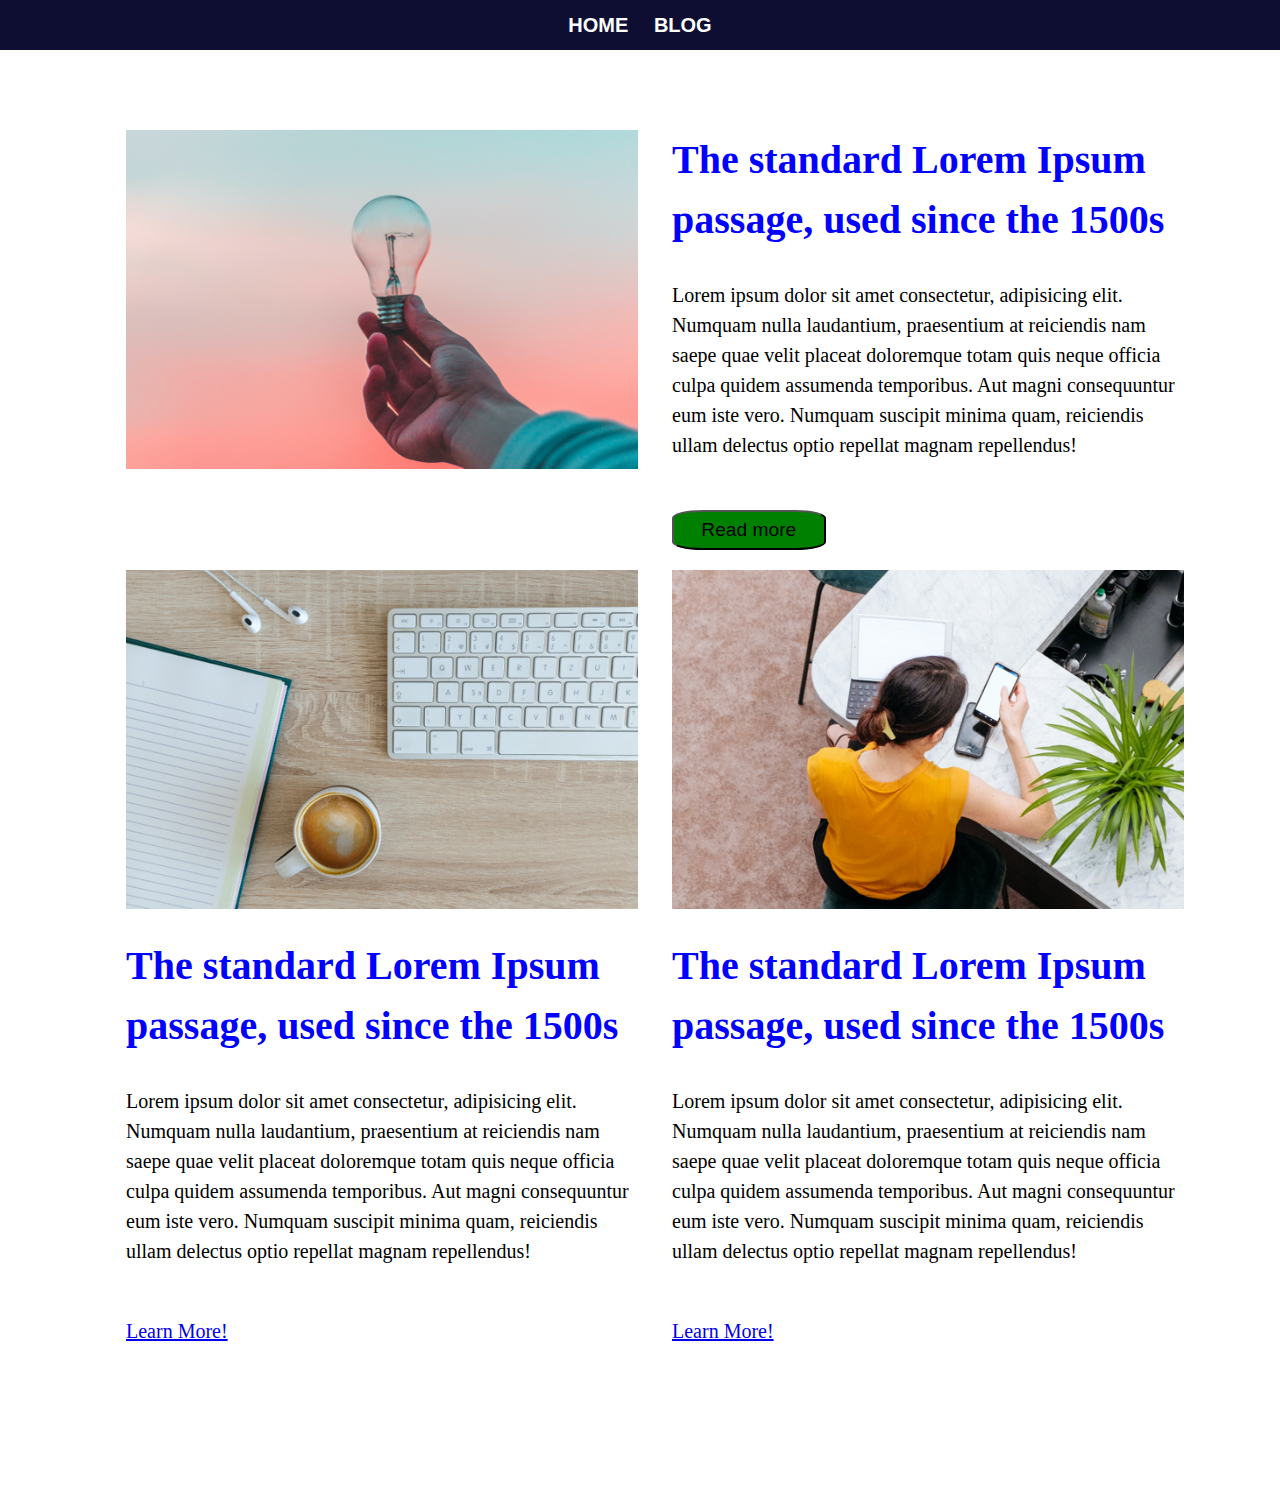
==== blog.html @ 17b03337 "create blog with html & css fundamentals" ====
<!DOCTYPE html>
<html lang="en">

<head>
    <meta charset="UTF-8">
    <meta http-equiv="X-UA-Compatible" content="IE=edge">
    <meta name="viewport" content="width=device-width, initial-scale=1.0">
    <title>Document</title>
    <link rel="stylesheet" href="assets/stylesheet/blog.css">
</head>

<body class="body_space">
    <header>
        <nav>
            <a href="index.html">HOME</a>
            <a href="blog.html" target="_blank">BLOG</a>
        </nav>

    </header>
    <main>
        <article>

            <section class="container">
                <div class="blog_box">
                    <img class="width_original" src="assets/media/img/pic01.png" alt="bulb image">
                </div>

                <div class="blog_box">
                    <h2 class="blog_h2">The standard Lorem Ipsum passage, used since the 1500s

                    </h2>
                    <p>Lorem ipsum dolor sit amet consectetur, adipisicing elit. Numquam nulla laudantium, praesentium
                        at
                        reiciendis nam saepe quae velit placeat doloremque totam quis neque officia culpa quidem
                        assumenda
                        temporibus. Aut magni consequuntur eum iste vero. Numquam suscipit minima quam, reiciendis ullam
                        delectus optio repellat magnam repellendus!</p>

                    <button>Read more</button>


                </div>
            </section>
            <section class="container">
                <div class="blog_box">
                    <img class="width_original" src="assets/media/img/pic02.png" alt="bulb image">
                </div>

                <div class="blog_box">
                    <img class="width_original" src="assets/media/img/pic03.png" alt="bulb image">
                </div>

            </section>


            <section class="container">
                <div class="blog_box">
                    <h2 class="blog_h2">The standard Lorem Ipsum passage, used since the 1500s

                    </h2>
                    <p>Lorem ipsum dolor sit amet consectetur, adipisicing elit. Numquam nulla laudantium, praesentium
                        at
                        reiciendis nam saepe quae velit placeat doloremque totam quis neque officia culpa quidem
                        assumenda
                        temporibus. Aut magni consequuntur eum iste vero. Numquam suscipit minima quam, reiciendis ullam
                        delectus optio repellat magnam repellendus!</p>


                    <a href="#">
                        <p>Learn More!</p>
                    </a>
                </div>

                <div class="blog_box">

                    <h2 class="blog_h2">The standard Lorem Ipsum passage, used since the 1500s

                    </h2>
                    <p>Lorem ipsum dolor sit amet consectetur, adipisicing elit. Numquam nulla laudantium, praesentium
                        at
                        reiciendis nam saepe quae velit placeat doloremque totam quis neque officia culpa quidem
                        assumenda
                        temporibus. Aut magni consequuntur eum iste vero. Numquam suscipit minima quam, reiciendis ullam
                        delectus optio repellat magnam repellendus!</p>
                    <a href="#">
                        <p>Learn More!</p>
                    </a>
                </div>

                </div>
            </section>
        </article>
    </main>
</body>

</html>
---- assets/stylesheet/blog.css ----
/* http://meyerweb.com/eric/tools/css/reset/ 
   v2.0 | 20110126
   License: none (public domain)
*/

html, body, div, span, applet, object, iframe,
h1, h2, h3, h4, h5, h6, p, blockquote, pre,
a, abbr, acronym, address, big, cite, code,
del, dfn, em, img, ins, kbd, q, s, samp,
small, strike, strong, sub, sup, tt, var,
b, u, i, center,
dl, dt, dd, ol, ul, li,
fieldset, form, label, legend,
table, caption, tbody, tfoot, thead, tr, th, td,
article, aside, canvas, details, embed, 
figure, figcaption, footer, header, hgroup, 
menu, nav, output, ruby, section, summary,
time, mark, audio, video {
	margin: 0;
	padding: 0;
	border: 0;
	font-size: 100%;
	font: inherit;
	vertical-align: baseline;
}
/* HTML5 display-role reset for older browsers */
article, aside, details, figcaption, figure, 
footer, header, hgroup, menu, nav, section {
	display: block;
}
body {
	line-height: 1;
}
ol, ul {
	list-style: none;
}
blockquote, q {
	quotes: none;
}
blockquote:before, blockquote:after,
q:before, q:after {
	content: '';
	content: none;
}
table {
	border-collapse: collapse;
	border-spacing: 0;
}


/* ------------ code from here----------- */







body {
    line-height: 1.5;
    text-align: center;
    }


nav {
        background-color: rgb(14, 14, 51);
        text-align: center;
        font-size: 20px;
        font-weight: bold;
        padding: 10px;
        word-spacing: 20px;
        font-family: 'Franklin Gothic Medium', 'Arial Narrow', Arial, sans-serif;
        color: white;
        margin-bottom: 80px;
    }
        


nav a {
    color: white;
    text-decoration: none;
}
/* 
div {
   display: inline-block;
} */

.container {
    width: 100%;
    /* display: inline-block; */
    margin: 20px 60px 20px 0px;
}


.width_original {
    width: 100%;
    
}


.blog_box {
    width: 40%;
    display: inline-block;
     text-align: left;
     vertical-align: top;
     padding: 0%;
     margin-left: 30px;
     display: inline-block;
}
.blog_h2 {
    font-size: 40px;
    color: blue;
    font-weight: bold;
    margin: 0%;
    padding: 0%;
    margin-bottom: 30px;
}
.blog_box p {
    font-size: 20px;
    margin-bottom: 50px;
}
.blog_box button{
    width: 30%;
    height: 40px;
    background-color: green;
    border-radius: 20%;
    font-size: 120%;
}
.body_space {
    margin-bottom: 100px;
}
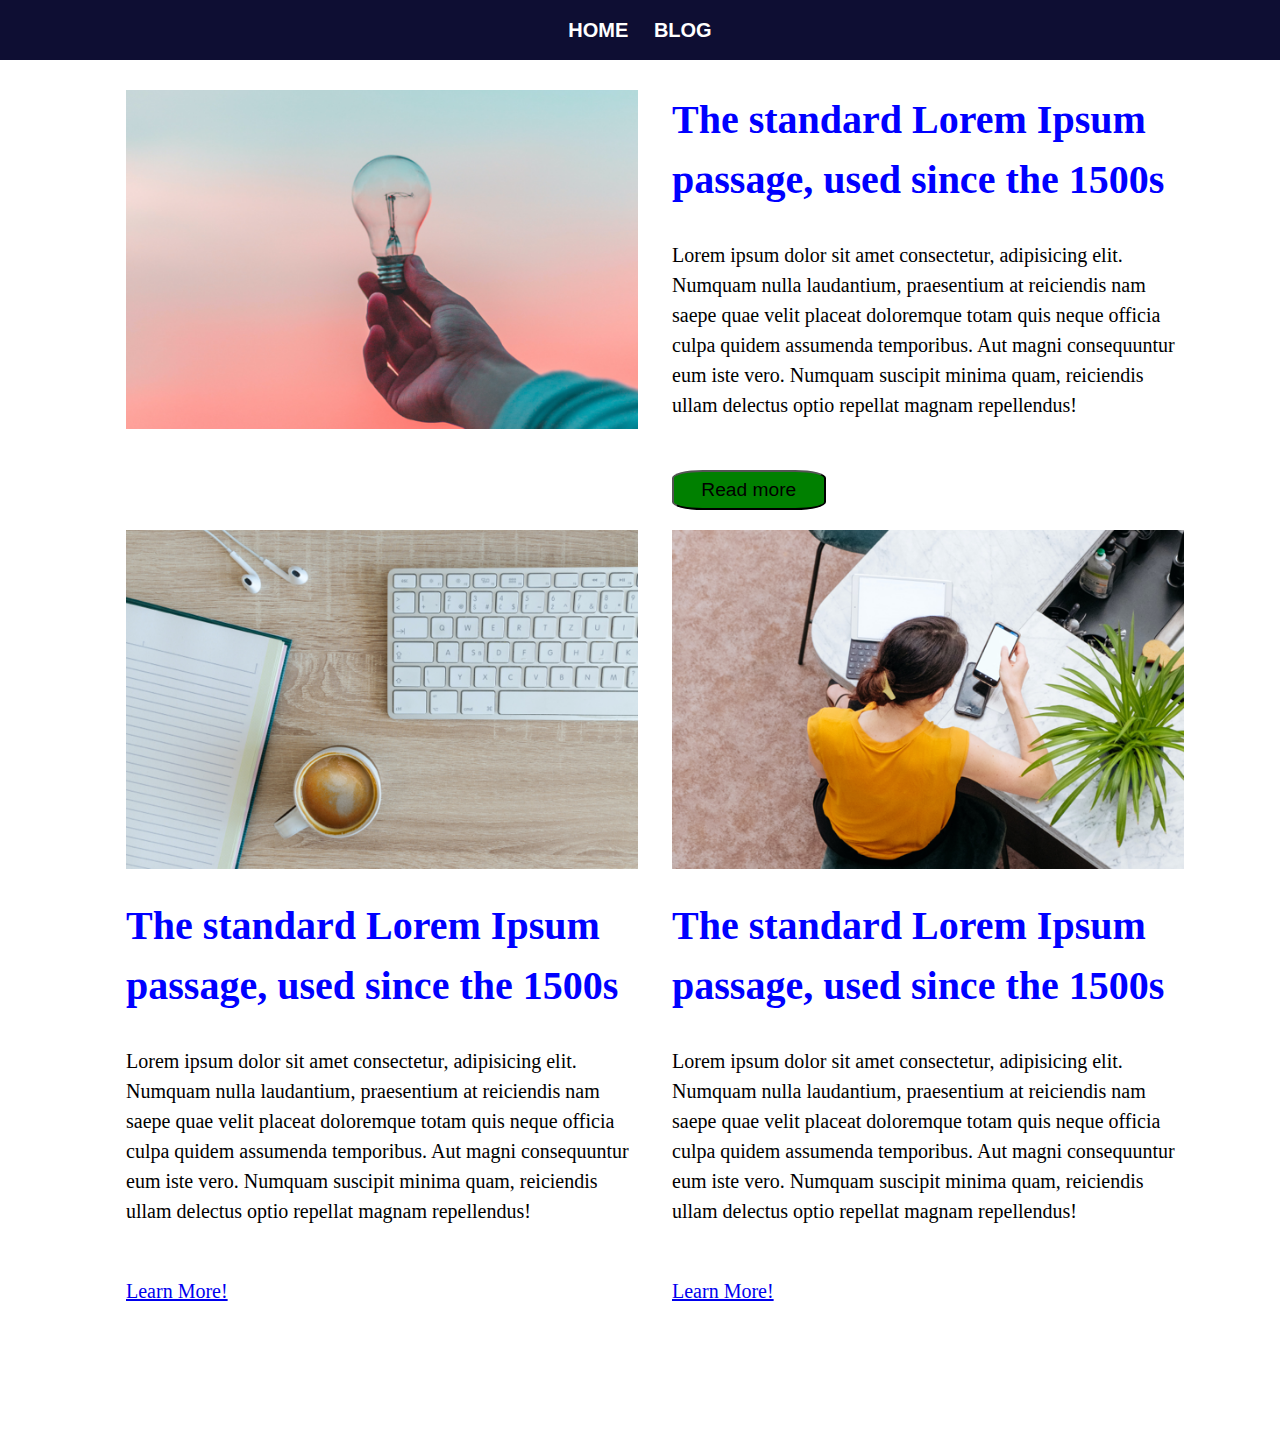
==== commit 35924e8f: "modify index.html" ====
--- a/blog.html
+++ b/blog.html
@@ -6,21 +6,23 @@
     <meta http-equiv="X-UA-Compatible" content="IE=edge">
     <meta name="viewport" content="width=device-width, initial-scale=1.0">
     <title>Document</title>
-    <link rel="stylesheet" href="assets/stylesheet/blog.css">
+    <link rel="stylesheet" href="assets/stylesheet/style.css">
 </head>
 
-<body class="body_space">
+<body class="body_bottom_space">
     <header>
         <nav>
             <a href="index.html">HOME</a>
             <a href="blog.html" target="_blank">BLOG</a>
         </nav>
 
+        <!-- <h1>HTML CSS CHECKPOINT-1</h1> -->
+
     </header>
     <main>
         <article>
 
-            <section class="container">
+            <section class="blog_container">
                 <div class="blog_box">
                     <img class="width_original" src="assets/media/img/pic01.png" alt="bulb image">
                 </div>
@@ -38,10 +40,10 @@
 
                     <button>Read more</button>
 
-
                 </div>
             </section>
-            <section class="container">
+
+            <section class="blog_container">
                 <div class="blog_box">
                     <img class="width_original" src="assets/media/img/pic02.png" alt="bulb image">
                 </div>
@@ -53,7 +55,7 @@
             </section>
 
 
-            <section class="container">
+            <section class="blog_container">
                 <div class="blog_box">
                     <h2 class="blog_h2">The standard Lorem Ipsum passage, used since the 1500s
 
--- a/assets/stylesheet/style.css
+++ b/assets/stylesheet/style.css
@@ -0,0 +1,242 @@
+/* http://meyerweb.com/eric/tools/css/reset/ 
+   v2.0 | 20110126
+   License: none (public domain)
+*/
+
+html, body, div, span, applet, object, iframe,
+h1, h2, h3, h4, h5, h6, p, blockquote, pre,
+a, abbr, acronym, address, big, cite, code,
+del, dfn, em, img, ins, kbd, q, s, samp,
+small, strike, strong, sub, sup, tt, var,
+b, u, i, center,
+dl, dt, dd, ol, ul, li,
+fieldset, form, label, legend,
+table, caption, tbody, tfoot, thead, tr, th, td,
+article, aside, canvas, details, embed, 
+figure, figcaption, footer, header, hgroup, 
+menu, nav, output, ruby, section, summary,
+time, mark, audio, video {
+	margin: 0;
+	padding: 0;
+	border: 0;
+	font-size: 100%;
+	font: inherit;
+	vertical-align: baseline;
+}
+/* HTML5 display-role reset for older browsers */
+article, aside, details, figcaption, figure, 
+footer, header, hgroup, menu, nav, section {
+	display: block;
+}
+body {
+	line-height: 1;
+}
+ol, ul {
+	list-style: none;
+}
+blockquote, q {
+	quotes: none;
+}
+blockquote:before, blockquote:after,
+q:before, q:after {
+	content: '';
+	content: none;
+}
+table {
+	border-collapse: collapse;
+	border-spacing: 0;
+}
+
+
+/* ------------ code from here----------- */
+
+
+
+
+/*---------for exercise 1 style below --------*/
+
+
+body {
+    line-height: 1.5;
+    text-align: center;
+    }
+
+.h1 {
+    font-size: 40px;
+    /* font-weight: bold; */
+    font-family: 'Franklin Gothic Medium', 'Arial Narrow', Arial, sans-serif;
+    margin: 40px;
+    }
+
+.h2{
+     font-size: 30px;
+     font-weight: 500;
+     margin: 20px;
+ }   
+ 
+ 
+span {
+    display: inline-block;
+}
+
+.Exercise1_box {
+    width: 150px;
+    height: 150px;
+    background-color: #99d8ca;
+    border: 15px solid #5873e2;
+    box-shadow: 0 0 0 5px #0d1430, 0 0 0 20px #90ffa9 ;    
+    margin: 20px;
+    border-radius: 1%;
+
+}
+
+div {
+    display: inline-block;
+}
+
+
+.circle_box {
+    height: 20px;
+    width: 20px;
+    border-radius: 50%;
+    background-color: rgba(77, 79, 190, 0.863);
+    border: 1px solid rgb(4, 1, 20);
+    vertical-align: middle;
+}
+
+.gap {
+    word-spacing: 20px;
+}
+.margin {
+    margin-left: 20px;
+}
+.content_color {
+    background-color: #99d8ca;
+}
+.padding_color {
+    background-color: #0d1430;
+}
+.border_color {
+    background-color: #90ffa9;
+}
+.margin_color {
+    background-color: #5873e2;
+}
+
+nav {
+    background-color: rgb(14, 14, 51);
+    text-align: center;
+    font-size: 20px;
+    font-weight: bold;
+    padding: 15px;
+    word-spacing: 20px;
+    font-family: 'Franklin Gothic Medium', 'Arial Narrow', Arial, sans-serif;
+    color: white;
+    margin-bottom: 30px;
+}
+
+nav a {
+    color: white;
+    text-decoration: none;
+}
+
+
+.hr {
+   
+    margin: 40px 60px;
+    border-top: 2px dotted rgb(180, 167, 167);
+}
+
+
+
+
+/*---------for exercise 1 style above --------*/
+
+/*---------for exercise 2 style below --------*/
+
+
+.container {
+    width: 660px;
+    /* font-size: 0px; */
+    /* border: 1px solid black; */
+    margin-bottom: 30px;
+    margin-top: 30px;
+} 
+
+.child {                                                                          
+    width: 200px;
+    height: 180px;
+    margin: 10px;
+    /* border: 1px solid black; */
+    background-color: rgb(202, 202, 202);
+    box-sizing: border-box;
+}          
+
+.border1px {
+    border: 2px solid black;
+}
+.font_size_zero {
+    font-size: 0px;
+}
+
+#text_align_left {
+    text-align: left;
+}
+h3 {
+    margin: 30px;
+    font-size: 20px;
+}
+
+
+/*---------for exercise 2 style above --------*/
+
+
+/* ------------------Blog page Styling ----------------*/
+
+
+
+
+.blog_container {
+    width: 100%;
+    /* display: inline-block; */
+    margin: 20px 60px 20px 0px;
+}
+
+
+.width_original {
+    width: 100%;
+    
+}
+
+
+.blog_box {
+    width: 40%;
+    display: inline-block;
+     text-align: left;
+     vertical-align: top;
+     padding: 0%;
+     margin-left: 30px;
+     display: inline-block;
+}
+.blog_h2 {
+    font-size: 40px;
+    color: blue;
+    font-weight: bold;
+    margin: 0%;
+    padding: 0%;
+    margin-bottom: 30px;
+}
+.blog_box p {
+    font-size: 20px;
+    margin-bottom: 50px;
+}
+.blog_box button{
+    width: 30%;
+    height: 40px;
+    background-color: green;
+    border-radius: 20%;
+    font-size: 120%;
+}
+.body_bottom_space {
+    margin-bottom: 100px;
+}
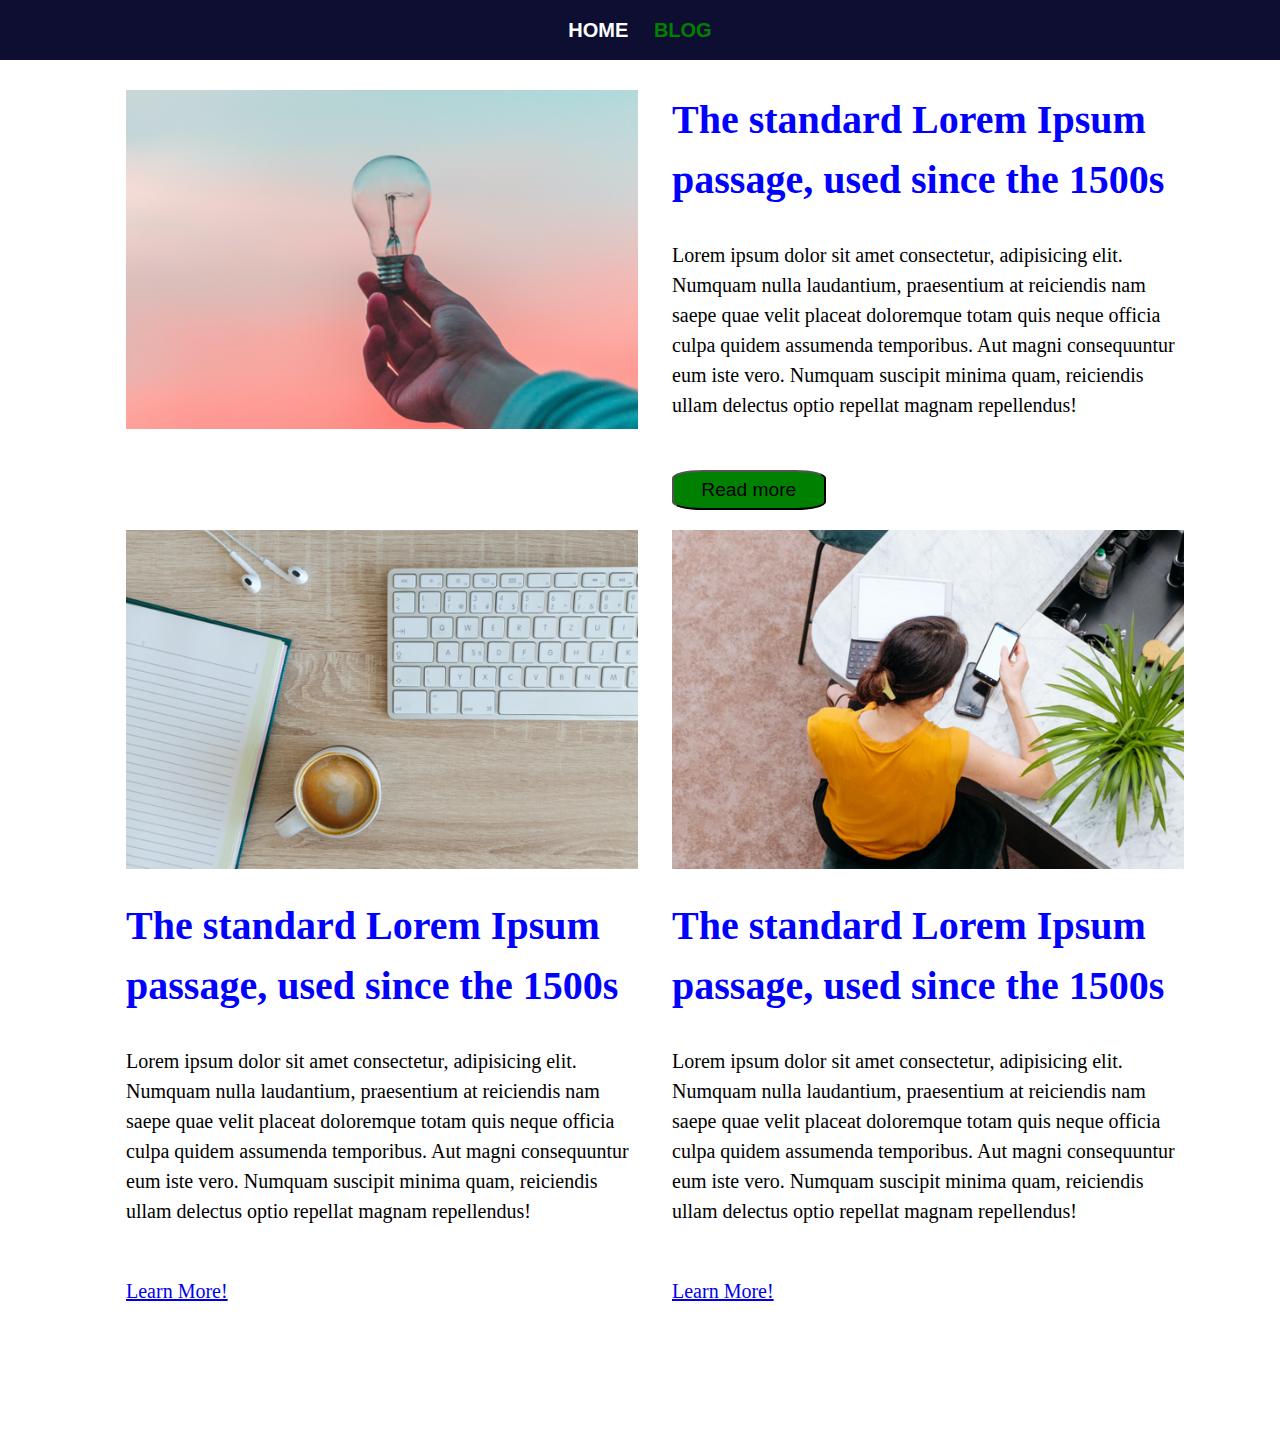
==== commit deb70c25: "modied blog page" ====
--- a/blog.html
+++ b/blog.html
@@ -13,7 +13,7 @@
     <header>
         <nav>
             <a href="index.html">HOME</a>
-            <a href="blog.html" target="_blank">BLOG</a>
+            <a class="text_color_green" href="blog.html" target="_blank">BLOG</a>
         </nav>
 
         <!-- <h1>HTML CSS CHECKPOINT-1</h1> -->
--- a/assets/stylesheet/style.css
+++ b/assets/stylesheet/style.css
@@ -139,12 +139,16 @@
     color: white;
     text-decoration: none;
 }
+.text_color_green {
+    color: green;
+}
 
 
 .hr {
    
-    margin: 40px 60px;
+    margin: 40px 500px;
     border-top: 2px dotted rgb(180, 167, 167);
+    
 }
 
 
@@ -158,7 +162,7 @@
 .container {
     width: 660px;
     /* font-size: 0px; */
-    /* border: 1px solid black; */
+    /* border: 2px solid black; */
     margin-bottom: 30px;
     margin-top: 30px;
 } 
@@ -167,7 +171,6 @@
     width: 200px;
     height: 180px;
     margin: 10px;
-    /* border: 1px solid black; */
     background-color: rgb(202, 202, 202);
     box-sizing: border-box;
 }          
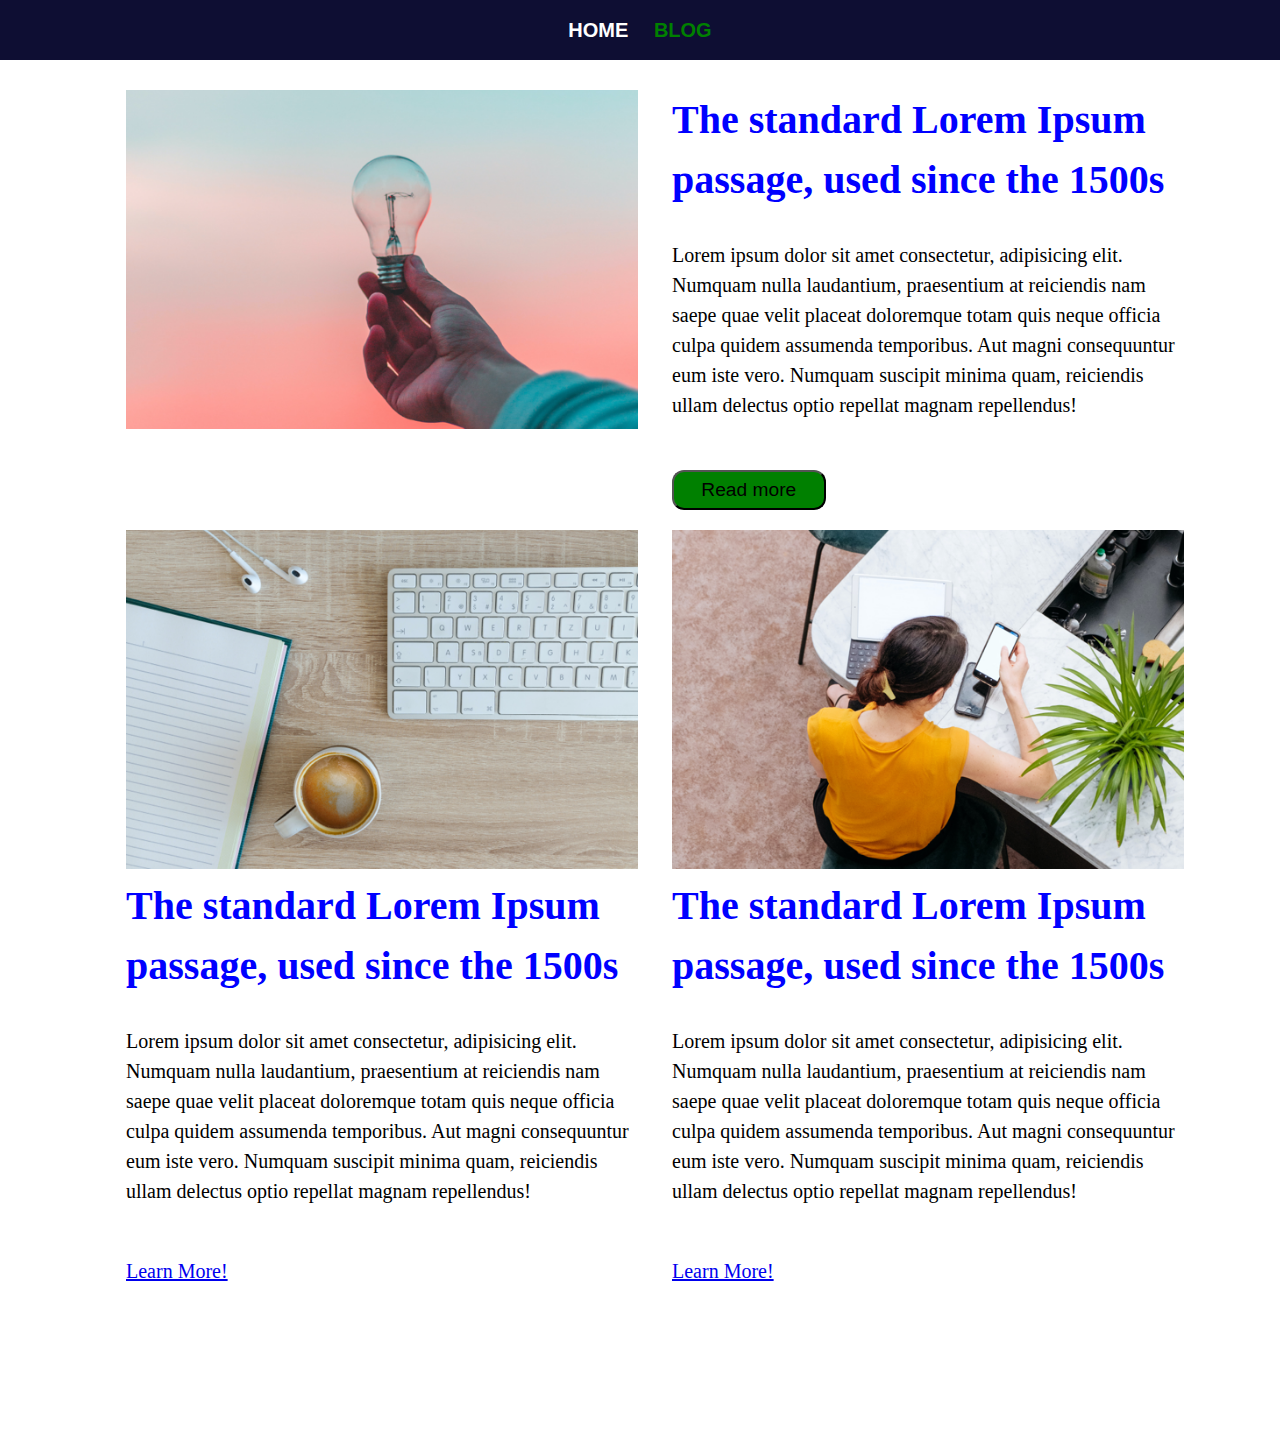
==== commit 87fe871d: "correct article layout" ====
--- a/blog.html
+++ b/blog.html
@@ -20,9 +20,9 @@
 
     </header>
     <main>
-        <article>
+        <section>
 
-            <section class="blog_container">
+            <article class="blog_container">
                 <div class="blog_box">
                     <img class="width_original" src="assets/media/img/pic01.png" alt="bulb image">
                 </div>
@@ -41,57 +41,58 @@
                     <button>Read more</button>
 
                 </div>
-            </section>
+            </article>
+   
 
-            <section class="blog_container">
-                <div class="blog_box">
-                    <img class="width_original" src="assets/media/img/pic02.png" alt="bulb image">
-                </div>
+                <article class="blog_container">
 
-                <div class="blog_box">
-                    <img class="width_original" src="assets/media/img/pic03.png" alt="bulb image">
-                </div>
+                    <div class="blog_box ">
+                        <img class="width_original" src="assets/media/img/pic02.png" alt="bulb image">
 
-            </section>
+                        <h2 class="blog_h2">The standard Lorem Ipsum passage, used since the 1500s
+
+                        </h2>
+                        <p>Lorem ipsum dolor sit amet consectetur, adipisicing elit. Numquam nulla laudantium,
+                            praesentium
+                            at
+                            reiciendis nam saepe quae velit placeat doloremque totam quis neque officia culpa quidem
+                            assumenda
+                            temporibus. Aut magni consequuntur eum iste vero. Numquam suscipit minima quam, reiciendis
+                            ullam
+                            delectus optio repellat magnam repellendus!</p>
 
 
-            <section class="blog_container">
-                <div class="blog_box">
-                    <h2 class="blog_h2">The standard Lorem Ipsum passage, used since the 1500s
-
-                    </h2>
-                    <p>Lorem ipsum dolor sit amet consectetur, adipisicing elit. Numquam nulla laudantium, praesentium
-                        at
-                        reiciendis nam saepe quae velit placeat doloremque totam quis neque officia culpa quidem
-                        assumenda
-                        temporibus. Aut magni consequuntur eum iste vero. Numquam suscipit minima quam, reiciendis ullam
-                        delectus optio repellat magnam repellendus!</p>
+                        <a href="#">
+                            <p>Learn More!</p>
+                        </a>
+                    </div>
 
 
-                    <a href="#">
-                        <p>Learn More!</p>
-                    </a>
-                </div>
 
-                <div class="blog_box">
 
-                    <h2 class="blog_h2">The standard Lorem Ipsum passage, used since the 1500s
+                    <div class="blog_box">
+                        <img class="width_original" src="assets/media/img/pic03.png" alt="bulb image">
 
-                    </h2>
-                    <p>Lorem ipsum dolor sit amet consectetur, adipisicing elit. Numquam nulla laudantium, praesentium
-                        at
-                        reiciendis nam saepe quae velit placeat doloremque totam quis neque officia culpa quidem
-                        assumenda
-                        temporibus. Aut magni consequuntur eum iste vero. Numquam suscipit minima quam, reiciendis ullam
-                        delectus optio repellat magnam repellendus!</p>
-                    <a href="#">
-                        <p>Learn More!</p>
-                    </a>
-                </div>
 
-                </div>
-            </section>
-        </article>
+                        <h2 class="blog_h2">The standard Lorem Ipsum passage, used since the 1500s
+
+                        </h2>
+                        <p>Lorem ipsum dolor sit amet consectetur, adipisicing elit. Numquam nulla laudantium,
+                            praesentium
+                            at
+                            reiciendis nam saepe quae velit placeat doloremque totam quis neque officia culpa quidem
+                            assumenda
+                            temporibus. Aut magni consequuntur eum iste vero. Numquam suscipit minima quam, reiciendis
+                            ullam
+                            delectus optio repellat magnam repellendus!</p>
+                        <a href="#">
+                            <p>Learn More!</p>
+                        </a>
+                    </div>
+
+        
+                </article>
+        </section>
     </main>
 </body>
 
--- a/assets/stylesheet/style.css
+++ b/assets/stylesheet/style.css
@@ -75,7 +75,8 @@
  }   
  
  
-span {
+span, div, .inline_block {
+
     display: inline-block;
 }
 
@@ -90,9 +91,6 @@
 
 }
 
-div {
-    display: inline-block;
-}
 
 
 .circle_box {
@@ -214,12 +212,11 @@
 
 .blog_box {
     width: 40%;
-    display: inline-block;
+    /* display: inline-block; */
      text-align: left;
      vertical-align: top;
      padding: 0%;
      margin-left: 30px;
-     display: inline-block;
 }
 .blog_h2 {
     font-size: 40px;
@@ -237,9 +234,13 @@
     width: 30%;
     height: 40px;
     background-color: green;
-    border-radius: 20%;
+    border-radius: 12px;
     font-size: 120%;
 }
 .body_bottom_space {
     margin-bottom: 100px;
 }
+
+.block {
+    display: block;
+}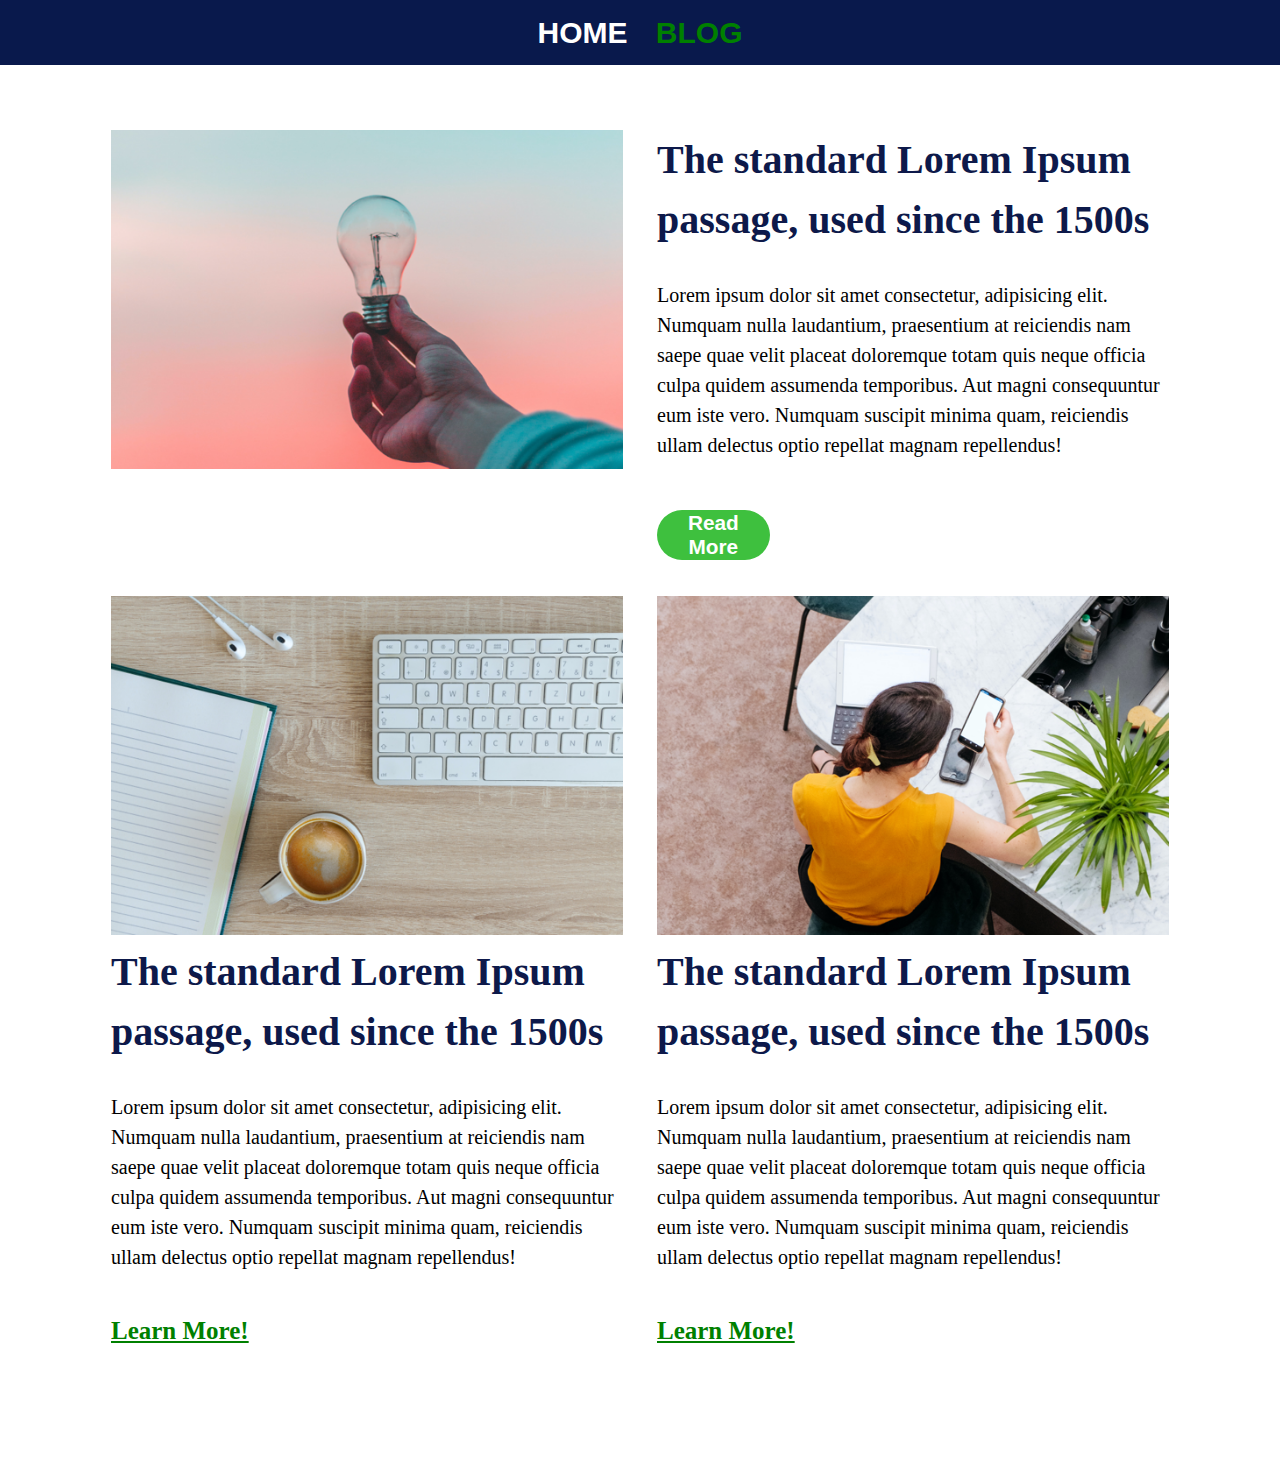
==== commit 335947f0: "color correction" ====
--- a/blog.html
+++ b/blog.html
@@ -9,7 +9,7 @@
     <link rel="stylesheet" href="assets/stylesheet/style.css">
 </head>
 
-<body class="body_bottom_space">
+<body>
     <header>
         <nav>
             <a href="index.html">HOME</a>
@@ -38,61 +38,57 @@
                         temporibus. Aut magni consequuntur eum iste vero. Numquam suscipit minima quam, reiciendis ullam
                         delectus optio repellat magnam repellendus!</p>
 
-                    <button>Read more</button>
+                    <button>Read More</button>
 
                 </div>
             </article>
-   
+        </section>
 
-                <article class="blog_container">
-
-                    <div class="blog_box ">
-                        <img class="width_original" src="assets/media/img/pic02.png" alt="bulb image">
-
-                        <h2 class="blog_h2">The standard Lorem Ipsum passage, used since the 1500s
-
-                        </h2>
-                        <p>Lorem ipsum dolor sit amet consectetur, adipisicing elit. Numquam nulla laudantium,
-                            praesentium
-                            at
-                            reiciendis nam saepe quae velit placeat doloremque totam quis neque officia culpa quidem
-                            assumenda
-                            temporibus. Aut magni consequuntur eum iste vero. Numquam suscipit minima quam, reiciendis
-                            ullam
-                            delectus optio repellat magnam repellendus!</p>
+        <section>
 
 
-                        <a href="#">
-                            <p>Learn More!</p>
-                        </a>
-                    </div>
+                <article class="blog_box_two_article ">
+                    <img class="width_original" src="assets/media/img/pic02.png" alt="bulb image">
+
+                    <h2 class="blog_h2">The standard Lorem Ipsum passage, used since the 1500s
+
+                    </h2>
+                    <p>Lorem ipsum dolor sit amet consectetur, adipisicing elit. Numquam nulla laudantium,
+                        praesentium
+                        at
+                        reiciendis nam saepe quae velit placeat doloremque totam quis neque officia culpa quidem
+                        assumenda
+                        temporibus. Aut magni consequuntur eum iste vero. Numquam suscipit minima quam, reiciendis
+                        ullam
+                        delectus optio repellat magnam repellendus!</p>
+
+
+                    <a href="#">Learn More!</a>
+
+                </article>
 
 
 
-
-                    <div class="blog_box">
-                        <img class="width_original" src="assets/media/img/pic03.png" alt="bulb image">
+                <article class="blog_box_two_article">
+                    <img class="width_original" src="assets/media/img/pic03.png" alt="bulb image">
 
 
-                        <h2 class="blog_h2">The standard Lorem Ipsum passage, used since the 1500s
+                    <h2 class="blog_h2">The standard Lorem Ipsum passage, used since the 1500s
 
-                        </h2>
-                        <p>Lorem ipsum dolor sit amet consectetur, adipisicing elit. Numquam nulla laudantium,
-                            praesentium
-                            at
-                            reiciendis nam saepe quae velit placeat doloremque totam quis neque officia culpa quidem
-                            assumenda
-                            temporibus. Aut magni consequuntur eum iste vero. Numquam suscipit minima quam, reiciendis
-                            ullam
-                            delectus optio repellat magnam repellendus!</p>
-                        <a href="#">
-                            <p>Learn More!</p>
-                        </a>
-                    </div>
+                    </h2>
+                    <p>Lorem ipsum dolor sit amet consectetur, adipisicing elit. Numquam nulla laudantium,
+                        praesentium
+                        at
+                        reiciendis nam saepe quae velit placeat doloremque totam quis neque officia culpa quidem
+                        assumenda
+                        temporibus. Aut magni consequuntur eum iste vero. Numquam suscipit minima quam, reiciendis
+                        ullam
+                        delectus optio repellat magnam repellendus!</p>
+                    <a href="#">Learn More!</a>
+                </article>
 
-        
-                </article>
         </section>
+
     </main>
 </body>
 
--- a/assets/stylesheet/style.css
+++ b/assets/stylesheet/style.css
@@ -59,6 +59,7 @@
 body {
     line-height: 1.5;
     text-align: center;
+    margin-bottom: 100px;
     }
 
 .h1 {
@@ -122,11 +123,11 @@
 }
 
 nav {
-    background-color: rgb(14, 14, 51);
+    background-color: rgb(9,25,76);
     text-align: center;
-    font-size: 20px;
-    font-weight: bold;
-    padding: 15px;
+    font-size: 30px;
+    font-weight: bold;
+    padding: 10px;
     word-spacing: 20px;
     font-family: 'Franklin Gothic Medium', 'Arial Narrow', Arial, sans-serif;
     color: white;
@@ -159,8 +160,6 @@
 
 .container {
     width: 660px;
-    /* font-size: 0px; */
-    /* border: 2px solid black; */
     margin-bottom: 30px;
     margin-top: 30px;
 } 
@@ -199,8 +198,14 @@
 
 .blog_container {
     width: 100%;
-    /* display: inline-block; */
-    margin: 20px 60px 20px 0px;
+    margin-top: 50px;
+
+}
+
+.blog_container_two_article {
+    width: 40%;
+    margin-left: 15px;
+    margin-right: 15px;
 }
 
 
@@ -212,15 +217,24 @@
 
 .blog_box {
     width: 40%;
-    /* display: inline-block; */
      text-align: left;
      vertical-align: top;
      padding: 0%;
-     margin-left: 30px;
-}
+     margin: 15px;
+}
+
+.blog_box_two_article {
+    width: 40%;
+     text-align: left;
+     vertical-align: top;
+     padding: 0%;
+     margin: 20px 15px;
+     display: inline-block;
+}
+
 .blog_h2 {
     font-size: 40px;
-    color: blue;
+    color: rgb(13,25,74);
     font-weight: bold;
     margin: 0%;
     padding: 0%;
@@ -229,18 +243,27 @@
 .blog_box p {
     font-size: 20px;
     margin-bottom: 50px;
-}
+
+}
+
+.blog_box_two_article p {
+    font-size: 20px;}
+
+
+.blog_box_two_article a {
+    display: inline-block;
+    font-size: 25px;
+    color: green;
+    font-weight: bold;
+    margin-top: 40px;
+}
+
 .blog_box button{
-    width: 30%;
-    height: 40px;
-    background-color: green;
-    border-radius: 12px;
-    font-size: 120%;
-}
-.body_bottom_space {
-    margin-bottom: 100px;
-}
-
-.block {
-    display: block;
-}+    width: 22%;
+    height: 50px;
+    background-color: rgb(62, 192, 62);
+    border-radius: 25px;
+    font-size: 130%;
+    color: white;
+    border: rgb(64, 202, 64);
+    font-weight: bold;
